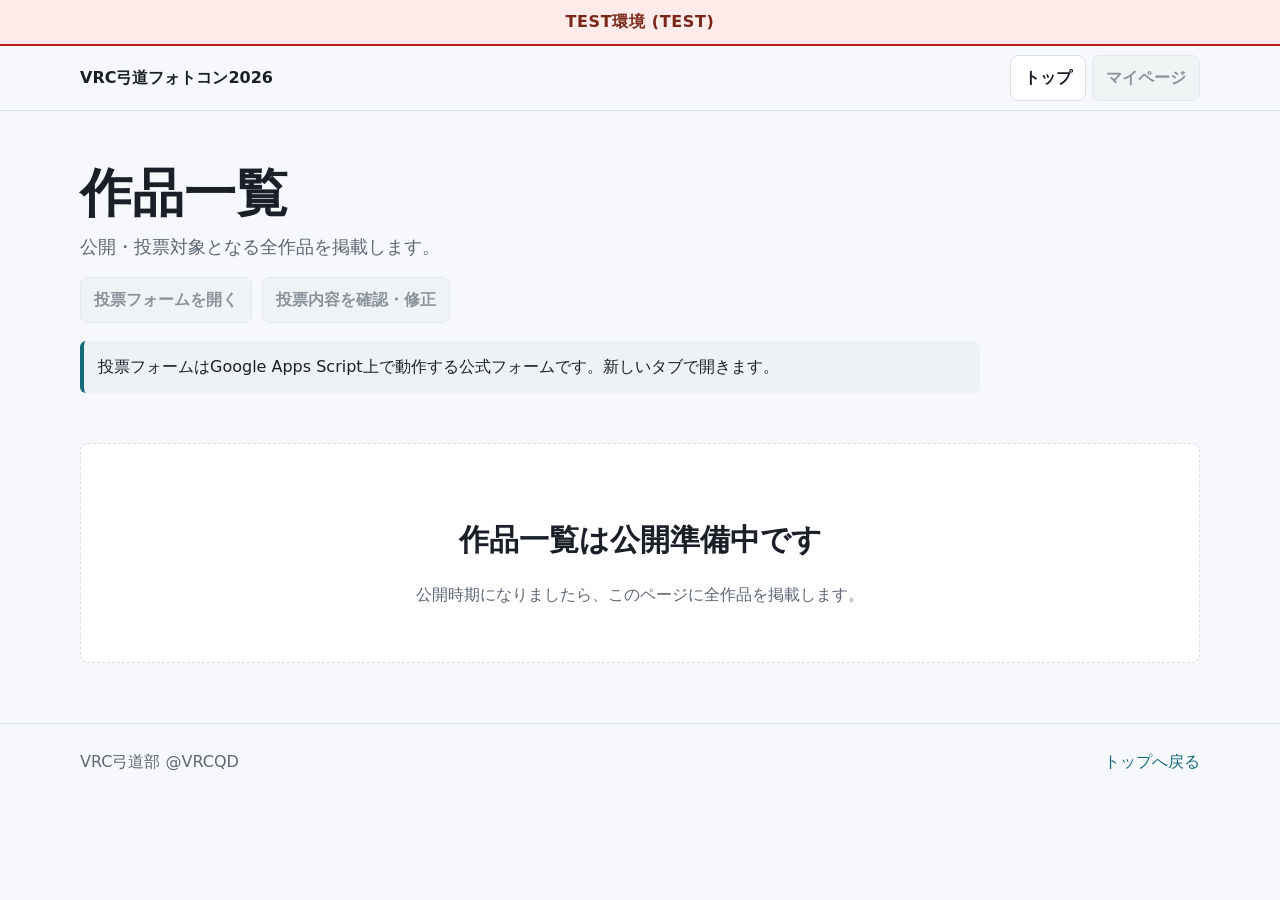
==== entries-preview.html @ 7f3b83bd "Initialize isolated QDPhoto2026 browser test site" ====
<!doctype html>
<html lang="ja" class="phase-pending">
<head>
  <meta charset="utf-8">
  <meta name="robots" content="noindex,nofollow">
  <meta name="viewport" content="width=device-width, initial-scale=1">
  <title>作品一覧 | VRC弓道フォトコン2026</title>
  <meta name="description" content="VRC弓道フォトコン2026の作品一覧ページです。">
  <link rel="icon" type="image/png" href="assets/vrcqd-logo.png">
  <link rel="stylesheet" href="assets/styles.css?v=20260829-integrity1">
  <script src="assets/site-phase-config.js?v=20260829-integrity1"></script>
  <script src="assets/site-phase.js?v=20260829-integrity1" defer></script>
</head>
<body>
  <div id="testEnvironmentBanner" class="test-environment-banner" role="status">TEST環境 (TEST)</div>
  <header class="site-header">
    <div class="header-inner">
      <a class="brand" href="./">VRC弓道フォトコン2026</a>
      <nav class="nav" aria-label="主要メニュー">
        <a href="./" data-phase-link="headerTop">トップ</a>
        <a href="https://script.google.com/macros/s/AKfycbwboX84w3tKqa4X1HfavQKS3Mtle6kLjFK2cM_atG5vRsBxDMOIy7jPRFaanUph2ZFs/exec?page=mypage" target="_blank" rel="noopener" data-phase-link="headerMypage">マイページ</a>
      </nav>
    </div>
  </header>

  <main class="shell">
    <section class="intro">
      <h1>作品一覧</h1>
      <p class="lead">公開・投票対象となる全作品を掲載します。</p>
      <div class="actions">
        <a class="button primary" href="https://script.google.com/macros/s/AKfycbwboX84w3tKqa4X1HfavQKS3Mtle6kLjFK2cM_atG5vRsBxDMOIy7jPRFaanUph2ZFs/exec?page=vote" target="_blank" rel="noopener" data-phase-link="vote">投票フォームを開く</a>
        <a class="button" href="https://script.google.com/macros/s/AKfycbwboX84w3tKqa4X1HfavQKS3Mtle6kLjFK2cM_atG5vRsBxDMOIy7jPRFaanUph2ZFs/exec?page=mypage" target="_blank" rel="noopener" data-phase-link="headerMypage">投票内容を確認・修正</a>
      </div>
      <p class="notice">投票フォームはGoogle Apps Script上で動作する公式フォームです。新しいタブで開きます。</p>
    </section>

    <section class="section">
      <div class="entry-placeholder">
        <div>
          <h2>作品一覧は公開準備中です</h2>
          <p class="muted">公開時期になりましたら、このページに全作品を掲載します。</p>
        </div>
      </div>
    </section>
  </main>

  <footer class="footer">
    <div class="footer-inner">
      <span>VRC弓道部 @VRCQD</span>
      <a href="./">トップへ戻る</a>
    </div>
  </footer>
</body>
</html>
---- assets/styles.css ----
:root {
  --bg: #f7f8fb;
  --surface: #ffffff;
  --surface-2: #eef2f4;
  --text: #1b2028;
  --muted: #5d6875;
  --line: #d9e0e8;
  --primary: #156b7a;
  --primary-strong: #0d4f5b;
  --accent: #684156;
  --accent-soft: #f3eaf0;
  --warning: #8a5a10;
  --shadow: 0 14px 34px rgba(27, 32, 40, 0.08);
}

* { box-sizing: border-box; }

body {
  margin: 0;
  background: var(--bg);
  color: var(--text);
  font: 16px/1.75 system-ui, -apple-system, BlinkMacSystemFont, "Segoe UI", sans-serif;
}

.test-environment-banner {
  position: relative;
  z-index: 20;
  border-bottom: 2px solid #b42318;
  background: #ffebe9;
  color: #7a271a;
  padding: 8px 16px;
  font-weight: 800;
  text-align: center;
  letter-spacing: 0.04em;
}

a { color: var(--primary); text-decoration: none; }
a:hover { text-decoration: underline; }
a:focus-visible, button:focus-visible, input:focus-visible, textarea:focus-visible, select:focus-visible {
  outline: 3px solid #f0a92f;
  outline-offset: 2px;
}

.visually-hidden {
  position: absolute;
  width: 1px;
  height: 1px;
  padding: 0;
  margin: -1px;
  overflow: hidden;
  clip: rect(0, 0, 0, 0);
  clip-path: inset(50%);
  white-space: nowrap;
  border: 0;
}

.site-header {
  position: sticky;
  top: 0;
  z-index: 10;
  background: rgba(247, 248, 251, 0.94);
  backdrop-filter: blur(14px);
  border-bottom: 1px solid var(--line);
}

.header-inner,
.shell {
  width: min(1120px, calc(100% - 32px));
  margin: 0 auto;
}

.header-inner {
  min-height: 64px;
  display: flex;
  align-items: center;
  justify-content: space-between;
  gap: 18px;
}

.brand {
  color: var(--text);
  font-weight: 800;
  white-space: nowrap;
}

.nav {
  display: flex;
  flex-wrap: wrap;
  justify-content: flex-end;
  gap: 6px;
}

.nav a,
.button {
  display: inline-flex;
  align-items: center;
  justify-content: center;
  min-height: 40px;
  padding: 8px 13px;
  border: 1px solid var(--line);
  border-radius: 8px;
  background: var(--surface);
  color: var(--text);
  font-weight: 600;
  text-decoration: none;
}

.nav a[aria-current="page"],
.button.primary {
  background: var(--primary);
  border-color: var(--primary);
  color: #fff;
}

.nav a.disabled,
.button.disabled,
.phase-pending [data-phase-link]:not([data-phase-link="headerTop"]):not([data-phase-link="headerMypage"]) {
  background: var(--surface-2);
  border-color: var(--line);
  color: var(--muted);
  cursor: not-allowed;
  opacity: 0.7;
  pointer-events: none;
}

.button.accent {
  background: var(--accent);
  border-color: var(--accent);
  color: #fff;
}

.shell { padding: 28px 0 60px; }

.hero-image {
  overflow: hidden;
  border: 1px solid var(--line);
  border-radius: 8px;
  background: #fff;
  box-shadow: var(--shadow);
}

.hero-image img {
  display: block;
  width: 100%;
  height: auto;
}

.hero-image + .schedule {
  margin-top: 20px;
}

.intro {
  max-width: 900px;
  padding: 26px 0 4px;
}

h1 {
  margin: 0 0 10px;
  font-size: clamp(30px, 5vw, 52px);
  line-height: 1.08;
  letter-spacing: 0;
}

h2 {
  margin: 32px 0 14px;
  font-size: clamp(22px, 3vw, 30px);
  letter-spacing: 0;
}

.section > h2:first-child,
.card > h2:first-child {
  margin-top: 0;
}

h3 {
  margin: 18px 0 8px;
  font-size: 18px;
}

p { margin: 0 0 14px; }

.lead {
  color: var(--muted);
  font-size: 18px;
}

.muted { color: var(--muted); }

.grid {
  display: grid;
  gap: 14px;
}

.grid.three { grid-template-columns: repeat(3, minmax(0, 1fr)); }
.grid.two { grid-template-columns: repeat(2, minmax(0, 1fr)); }

.card {
  padding: 18px;
  border: 1px solid var(--line);
  border-radius: 8px;
  background: var(--surface);
  box-shadow: var(--shadow);
}

.schedule strong {
  display: block;
  font-size: 22px;
}

.actions {
  display: flex;
  flex-wrap: wrap;
  gap: 10px;
  align-items: center;
}

.notice {
  margin: 18px 0;
  padding: 12px 14px;
  border-left: 4px solid var(--primary);
  border-radius: 6px;
  background: var(--surface-2);
}

.notice.warning {
  border-left-color: var(--warning);
  background: #fff7e8;
}

.section {
  margin-top: 28px;
}

.phase-status {
  padding: 16px 18px;
  border-left: 5px solid var(--primary);
  background: var(--surface);
}

.phase-status-message {
  margin: 0;
  color: var(--primary-strong);
  font-size: 20px;
  font-weight: 800;
}

.phase-status-message a {
  color: var(--accent);
  text-decoration: underline;
  text-decoration-thickness: 2px;
  text-underline-offset: 3px;
}

.phase-status-message a:hover,
.phase-status-message a:focus-visible {
  color: var(--text);
}

.phase-status-message a + a {
  margin-left: 0.25em;
}

.world-list {
  display: grid;
  gap: 10px;
}

.world-list p { margin: 0; }

.entry-placeholder,
.result-placeholder {
  min-height: 220px;
  display: grid;
  place-items: center;
  text-align: center;
  background: var(--surface);
  border: 1px dashed var(--line);
  border-radius: 8px;
}

.footer {
  border-top: 1px solid var(--line);
  padding: 24px 0 34px;
  color: var(--muted);
}

.footer-inner {
  width: min(1120px, calc(100% - 32px));
  margin: 0 auto;
  display: flex;
  flex-wrap: wrap;
  justify-content: space-between;
  gap: 12px;
}

@media (max-width: 760px) {
  .header-inner {
    align-items: flex-start;
    flex-direction: column;
    padding: 12px 0;
  }

  .nav { justify-content: flex-start; }
  .grid.two,
  .grid.three { grid-template-columns: 1fr; }
  .actions { align-items: stretch; flex-direction: column; }
  .button { width: 100%; }
}
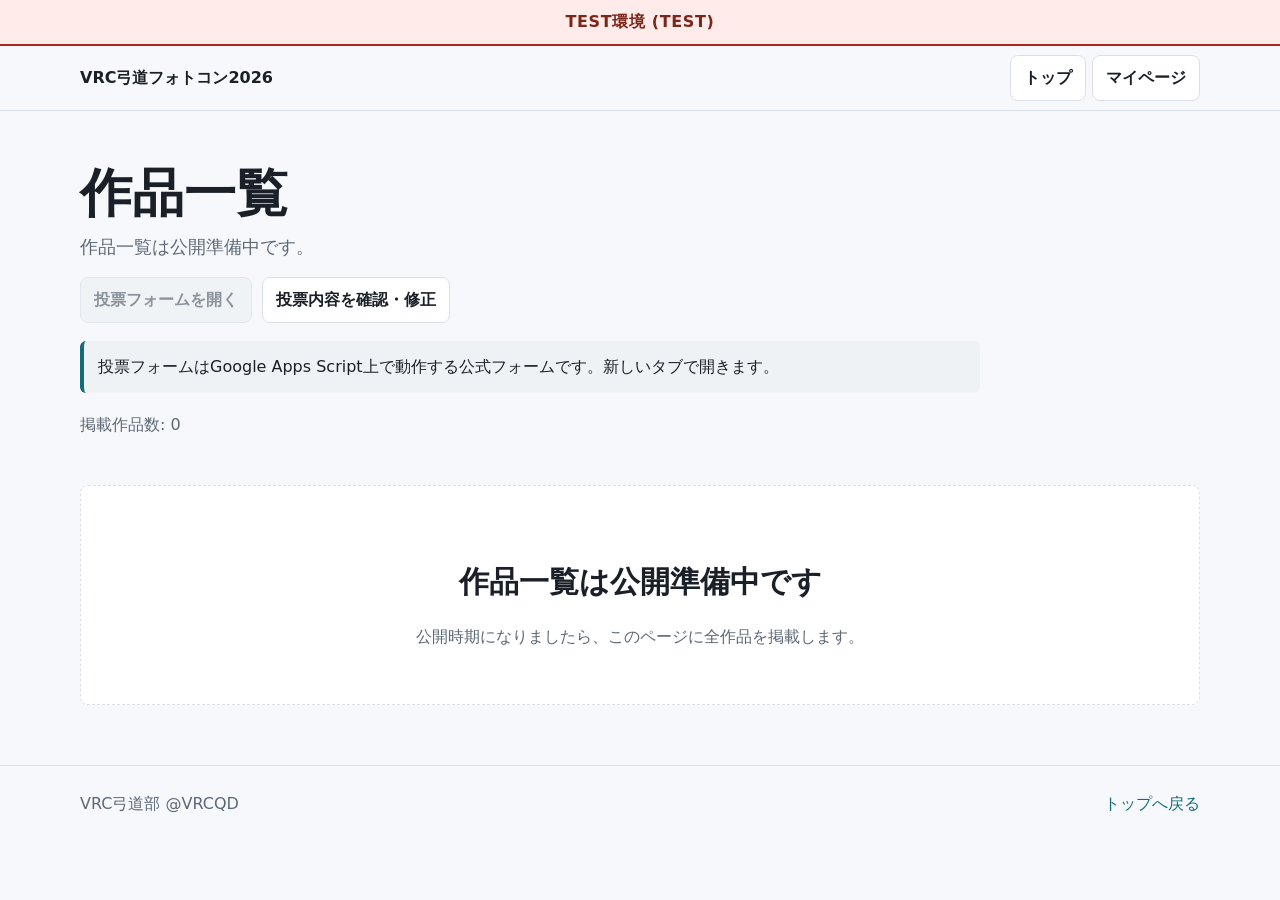
==== commit c4d8848c: "Reset entries page to pre-public state (2026/08/29 21:15)" ====
--- a/entries-preview.html
+++ b/entries-preview.html
@@ -2,8 +2,8 @@
 <html lang="ja" class="phase-pending">
 <head>
   <meta charset="utf-8">
+  <meta name="viewport" content="width=device-width, initial-scale=1">
   <meta name="robots" content="noindex,nofollow">
-  <meta name="viewport" content="width=device-width, initial-scale=1">
   <title>作品一覧 | VRC弓道フォトコン2026</title>
   <meta name="description" content="VRC弓道フォトコン2026の作品一覧ページです。">
   <link rel="icon" type="image/png" href="assets/vrcqd-logo.png">
@@ -12,7 +12,6 @@
   <script src="assets/site-phase.js?v=20260829-integrity1" defer></script>
 </head>
 <body>
-  <div id="testEnvironmentBanner" class="test-environment-banner" role="status">TEST環境 (TEST)</div>
   <header class="site-header">
     <div class="header-inner">
       <a class="brand" href="./">VRC弓道フォトコン2026</a>
@@ -26,21 +25,17 @@
   <main class="shell">
     <section class="intro">
       <h1>作品一覧</h1>
-      <p class="lead">公開・投票対象となる全作品を掲載します。</p>
+      <p class="lead">作品一覧は公開準備中です。</p>
       <div class="actions">
         <a class="button primary" href="https://script.google.com/macros/s/AKfycbwboX84w3tKqa4X1HfavQKS3Mtle6kLjFK2cM_atG5vRsBxDMOIy7jPRFaanUph2ZFs/exec?page=vote" target="_blank" rel="noopener" data-phase-link="vote">投票フォームを開く</a>
         <a class="button" href="https://script.google.com/macros/s/AKfycbwboX84w3tKqa4X1HfavQKS3Mtle6kLjFK2cM_atG5vRsBxDMOIy7jPRFaanUph2ZFs/exec?page=mypage" target="_blank" rel="noopener" data-phase-link="headerMypage">投票内容を確認・修正</a>
       </div>
       <p class="notice">投票フォームはGoogle Apps Script上で動作する公式フォームです。新しいタブで開きます。</p>
+      <p class="muted">掲載作品数: 0</p>
     </section>
 
     <section class="section">
-      <div class="entry-placeholder">
-        <div>
-          <h2>作品一覧は公開準備中です</h2>
-          <p class="muted">公開時期になりましたら、このページに全作品を掲載します。</p>
-        </div>
-      </div>
+      <div class="entry-placeholder"><div><h2>作品一覧は公開準備中です</h2><p class="muted">公開時期になりましたら、このページに全作品を掲載します。</p></div></div>
     </section>
   </main>
 
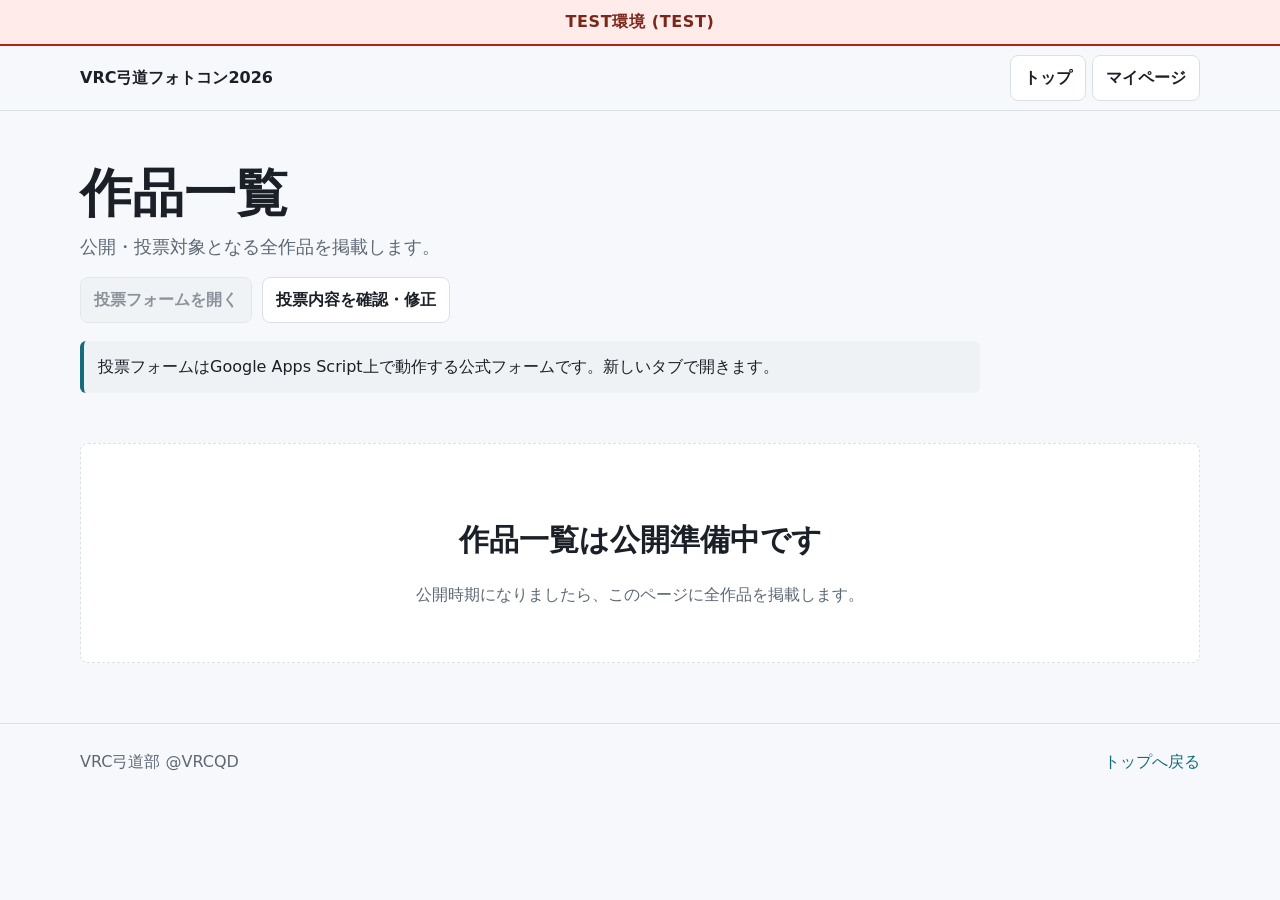
==== commit c8421051: "Sync validation shell fixes" ====
--- a/entries-preview.html
+++ b/entries-preview.html
@@ -1,9 +1,8 @@
 <!doctype html>
 <html lang="ja" class="phase-pending">
-<head>
+<head><meta name="robots" content="noindex,nofollow">
   <meta charset="utf-8">
   <meta name="viewport" content="width=device-width, initial-scale=1">
-  <meta name="robots" content="noindex,nofollow">
   <title>作品一覧 | VRC弓道フォトコン2026</title>
   <meta name="description" content="VRC弓道フォトコン2026の作品一覧ページです。">
   <link rel="icon" type="image/png" href="assets/vrcqd-logo.png">
@@ -11,7 +10,7 @@
   <script src="assets/site-phase-config.js?v=20260829-integrity1"></script>
   <script src="assets/site-phase.js?v=20260829-integrity1" defer></script>
 </head>
-<body>
+<body><div id="testEnvironmentBanner" class="test-environment-banner" role="status">TEST環境 (TEST)</div>
   <header class="site-header">
     <div class="header-inner">
       <a class="brand" href="./">VRC弓道フォトコン2026</a>
@@ -25,17 +24,21 @@
   <main class="shell">
     <section class="intro">
       <h1>作品一覧</h1>
-      <p class="lead">作品一覧は公開準備中です。</p>
+      <p class="lead">公開・投票対象となる全作品を掲載します。</p>
       <div class="actions">
         <a class="button primary" href="https://script.google.com/macros/s/AKfycbwboX84w3tKqa4X1HfavQKS3Mtle6kLjFK2cM_atG5vRsBxDMOIy7jPRFaanUph2ZFs/exec?page=vote" target="_blank" rel="noopener" data-phase-link="vote">投票フォームを開く</a>
         <a class="button" href="https://script.google.com/macros/s/AKfycbwboX84w3tKqa4X1HfavQKS3Mtle6kLjFK2cM_atG5vRsBxDMOIy7jPRFaanUph2ZFs/exec?page=mypage" target="_blank" rel="noopener" data-phase-link="headerMypage">投票内容を確認・修正</a>
       </div>
       <p class="notice">投票フォームはGoogle Apps Script上で動作する公式フォームです。新しいタブで開きます。</p>
-      <p class="muted">掲載作品数: 0</p>
     </section>
 
     <section class="section">
-      <div class="entry-placeholder"><div><h2>作品一覧は公開準備中です</h2><p class="muted">公開時期になりましたら、このページに全作品を掲載します。</p></div></div>
+      <div class="entry-placeholder">
+        <div>
+          <h2>作品一覧は公開準備中です</h2>
+          <p class="muted">公開時期になりましたら、このページに全作品を掲載します。</p>
+        </div>
+      </div>
     </section>
   </main>
 
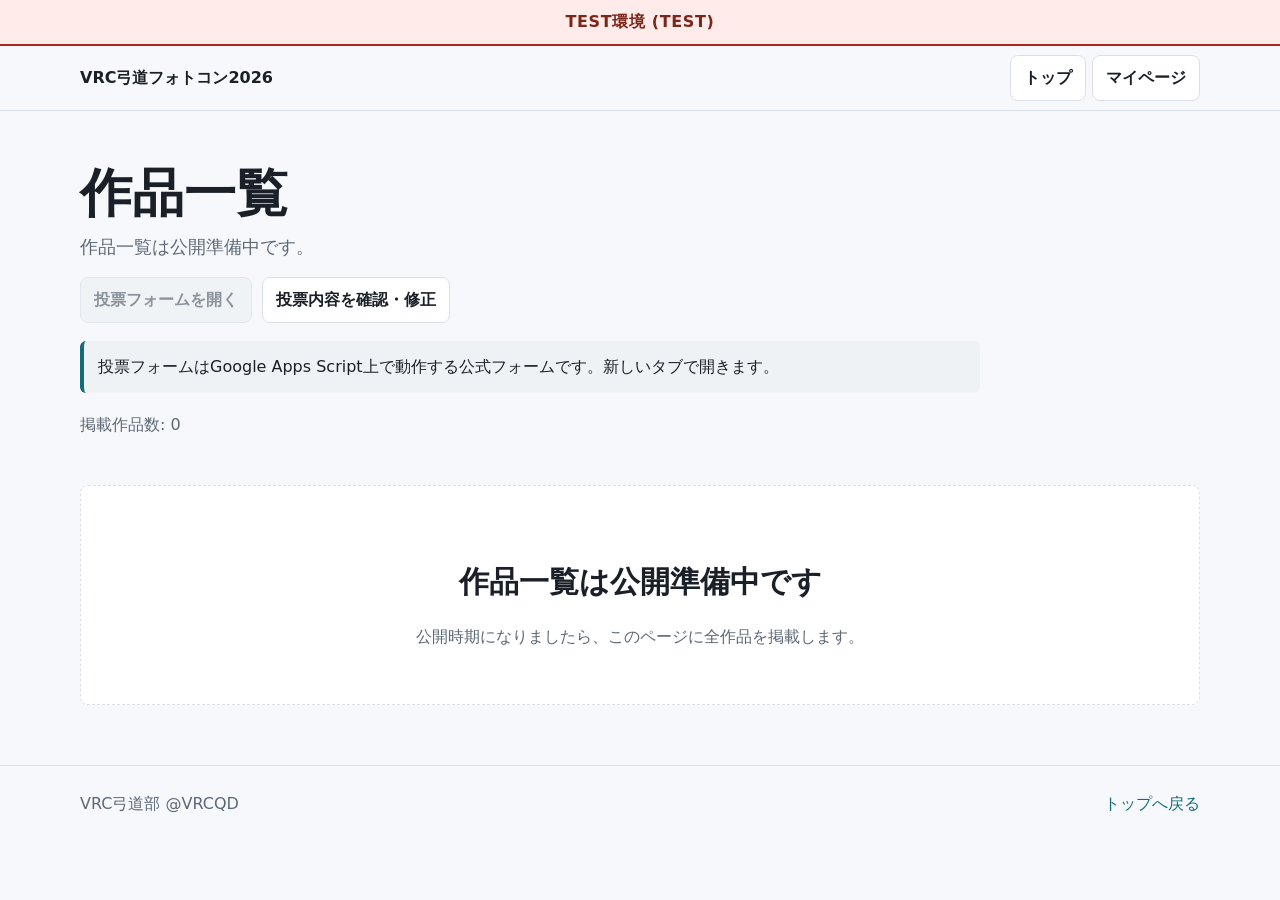
==== commit 30323792: "Publish finalized results and phase 6 (2026/08/29 23:46)" ====
--- a/entries-preview.html
+++ b/entries-preview.html
@@ -1,16 +1,17 @@
 <!doctype html>
 <html lang="ja" class="phase-pending">
-<head><meta name="robots" content="noindex,nofollow">
+<head>
   <meta charset="utf-8">
   <meta name="viewport" content="width=device-width, initial-scale=1">
+  <meta name="robots" content="noindex,nofollow">
   <title>作品一覧 | VRC弓道フォトコン2026</title>
   <meta name="description" content="VRC弓道フォトコン2026の作品一覧ページです。">
   <link rel="icon" type="image/png" href="assets/vrcqd-logo.png">
   <link rel="stylesheet" href="assets/styles.css?v=20260829-integrity1">
   <script src="assets/site-phase-config.js?v=20260829-integrity1"></script>
-  <script src="assets/site-phase.js?v=20260829-integrity1" defer></script>
+  <script src="assets/site-phase.js?v=20260829-phase-label1" defer></script>
 </head>
-<body><div id="testEnvironmentBanner" class="test-environment-banner" role="status">TEST環境 (TEST)</div>
+<body>
   <header class="site-header">
     <div class="header-inner">
       <a class="brand" href="./">VRC弓道フォトコン2026</a>
@@ -24,21 +25,17 @@
   <main class="shell">
     <section class="intro">
       <h1>作品一覧</h1>
-      <p class="lead">公開・投票対象となる全作品を掲載します。</p>
+      <p class="lead">作品一覧は公開準備中です。</p>
       <div class="actions">
         <a class="button primary" href="https://script.google.com/macros/s/AKfycbwboX84w3tKqa4X1HfavQKS3Mtle6kLjFK2cM_atG5vRsBxDMOIy7jPRFaanUph2ZFs/exec?page=vote" target="_blank" rel="noopener" data-phase-link="vote">投票フォームを開く</a>
         <a class="button" href="https://script.google.com/macros/s/AKfycbwboX84w3tKqa4X1HfavQKS3Mtle6kLjFK2cM_atG5vRsBxDMOIy7jPRFaanUph2ZFs/exec?page=mypage" target="_blank" rel="noopener" data-phase-link="headerMypage">投票内容を確認・修正</a>
       </div>
       <p class="notice">投票フォームはGoogle Apps Script上で動作する公式フォームです。新しいタブで開きます。</p>
+      <p class="muted">掲載作品数: 0</p>
     </section>
 
     <section class="section">
-      <div class="entry-placeholder">
-        <div>
-          <h2>作品一覧は公開準備中です</h2>
-          <p class="muted">公開時期になりましたら、このページに全作品を掲載します。</p>
-        </div>
-      </div>
+      <div class="entry-placeholder"><div><h2>作品一覧は公開準備中です</h2><p class="muted">公開時期になりましたら、このページに全作品を掲載します。</p></div></div>
     </section>
   </main>
 
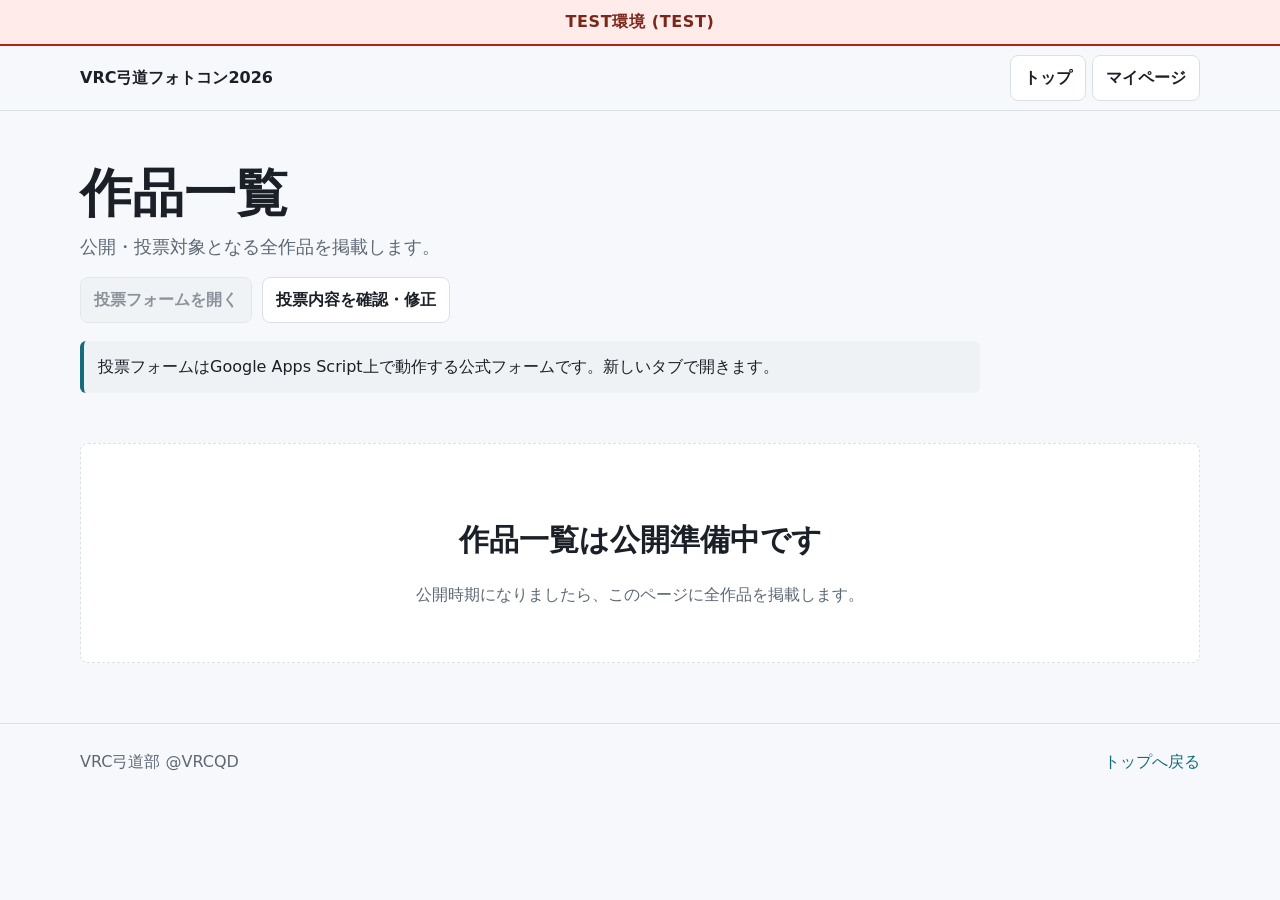
==== commit 3512d2f5: "Normalize phase controller cache keys" ====
--- a/entries-preview.html
+++ b/entries-preview.html
@@ -1,9 +1,9 @@
 <!doctype html>
 <html lang="ja" class="phase-pending">
 <head>
+  <meta name="robots" content="noindex,nofollow">
   <meta charset="utf-8">
   <meta name="viewport" content="width=device-width, initial-scale=1">
-  <meta name="robots" content="noindex,nofollow">
   <title>作品一覧 | VRC弓道フォトコン2026</title>
   <meta name="description" content="VRC弓道フォトコン2026の作品一覧ページです。">
   <link rel="icon" type="image/png" href="assets/vrcqd-logo.png">
@@ -11,7 +11,7 @@
   <script src="assets/site-phase-config.js?v=20260829-integrity1"></script>
   <script src="assets/site-phase.js?v=20260829-phase-label1" defer></script>
 </head>
-<body>
+<body><div id="testEnvironmentBanner" class="test-environment-banner" role="status">TEST環境 (TEST)</div>
   <header class="site-header">
     <div class="header-inner">
       <a class="brand" href="./">VRC弓道フォトコン2026</a>
@@ -25,17 +25,21 @@
   <main class="shell">
     <section class="intro">
       <h1>作品一覧</h1>
-      <p class="lead">作品一覧は公開準備中です。</p>
+      <p class="lead">公開・投票対象となる全作品を掲載します。</p>
       <div class="actions">
         <a class="button primary" href="https://script.google.com/macros/s/AKfycbwboX84w3tKqa4X1HfavQKS3Mtle6kLjFK2cM_atG5vRsBxDMOIy7jPRFaanUph2ZFs/exec?page=vote" target="_blank" rel="noopener" data-phase-link="vote">投票フォームを開く</a>
         <a class="button" href="https://script.google.com/macros/s/AKfycbwboX84w3tKqa4X1HfavQKS3Mtle6kLjFK2cM_atG5vRsBxDMOIy7jPRFaanUph2ZFs/exec?page=mypage" target="_blank" rel="noopener" data-phase-link="headerMypage">投票内容を確認・修正</a>
       </div>
       <p class="notice">投票フォームはGoogle Apps Script上で動作する公式フォームです。新しいタブで開きます。</p>
-      <p class="muted">掲載作品数: 0</p>
     </section>
 
     <section class="section">
-      <div class="entry-placeholder"><div><h2>作品一覧は公開準備中です</h2><p class="muted">公開時期になりましたら、このページに全作品を掲載します。</p></div></div>
+      <div class="entry-placeholder">
+        <div>
+          <h2>作品一覧は公開準備中です</h2>
+          <p class="muted">公開時期になりましたら、このページに全作品を掲載します。</p>
+        </div>
+      </div>
     </section>
   </main>
 
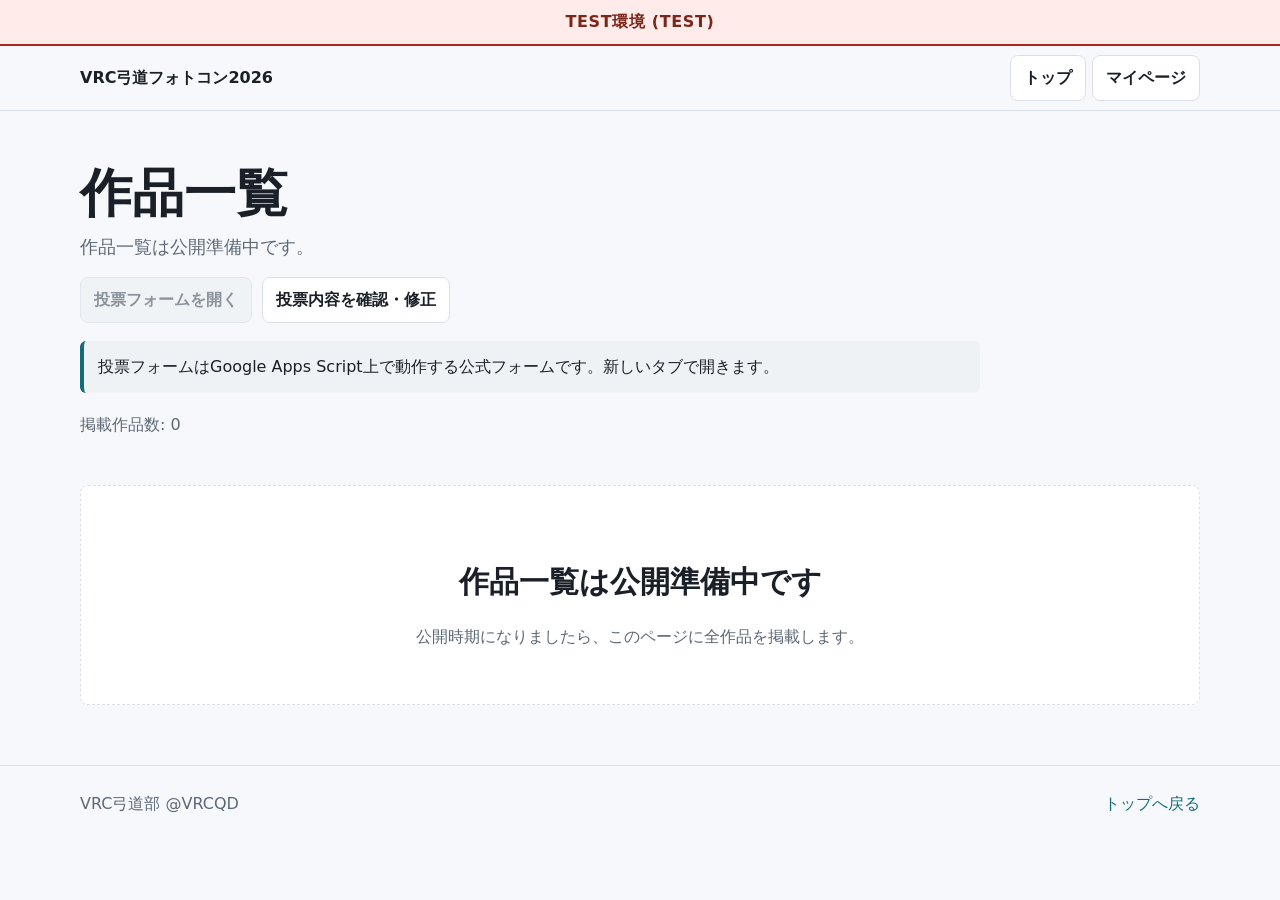
==== commit 89726210: "Return results to phase 5 placeholder (2026/08/30 03:30)" ====
--- a/entries-preview.html
+++ b/entries-preview.html
@@ -1,9 +1,9 @@
 <!doctype html>
 <html lang="ja" class="phase-pending">
 <head>
-  <meta name="robots" content="noindex,nofollow">
   <meta charset="utf-8">
   <meta name="viewport" content="width=device-width, initial-scale=1">
+  <meta name="robots" content="noindex,nofollow">
   <title>作品一覧 | VRC弓道フォトコン2026</title>
   <meta name="description" content="VRC弓道フォトコン2026の作品一覧ページです。">
   <link rel="icon" type="image/png" href="assets/vrcqd-logo.png">
@@ -11,7 +11,7 @@
   <script src="assets/site-phase-config.js?v=20260829-integrity1"></script>
   <script src="assets/site-phase.js?v=20260829-phase-label1" defer></script>
 </head>
-<body><div id="testEnvironmentBanner" class="test-environment-banner" role="status">TEST環境 (TEST)</div>
+<body>
   <header class="site-header">
     <div class="header-inner">
       <a class="brand" href="./">VRC弓道フォトコン2026</a>
@@ -25,21 +25,17 @@
   <main class="shell">
     <section class="intro">
       <h1>作品一覧</h1>
-      <p class="lead">公開・投票対象となる全作品を掲載します。</p>
+      <p class="lead">作品一覧は公開準備中です。</p>
       <div class="actions">
         <a class="button primary" href="https://script.google.com/macros/s/AKfycbwboX84w3tKqa4X1HfavQKS3Mtle6kLjFK2cM_atG5vRsBxDMOIy7jPRFaanUph2ZFs/exec?page=vote" target="_blank" rel="noopener" data-phase-link="vote">投票フォームを開く</a>
         <a class="button" href="https://script.google.com/macros/s/AKfycbwboX84w3tKqa4X1HfavQKS3Mtle6kLjFK2cM_atG5vRsBxDMOIy7jPRFaanUph2ZFs/exec?page=mypage" target="_blank" rel="noopener" data-phase-link="headerMypage">投票内容を確認・修正</a>
       </div>
       <p class="notice">投票フォームはGoogle Apps Script上で動作する公式フォームです。新しいタブで開きます。</p>
+      <p class="muted">掲載作品数: 0</p>
     </section>
 
     <section class="section">
-      <div class="entry-placeholder">
-        <div>
-          <h2>作品一覧は公開準備中です</h2>
-          <p class="muted">公開時期になりましたら、このページに全作品を掲載します。</p>
-        </div>
-      </div>
+      <div class="entry-placeholder"><div><h2>作品一覧は公開準備中です</h2><p class="muted">公開時期になりましたら、このページに全作品を掲載します。</p></div></div>
     </section>
   </main>
 
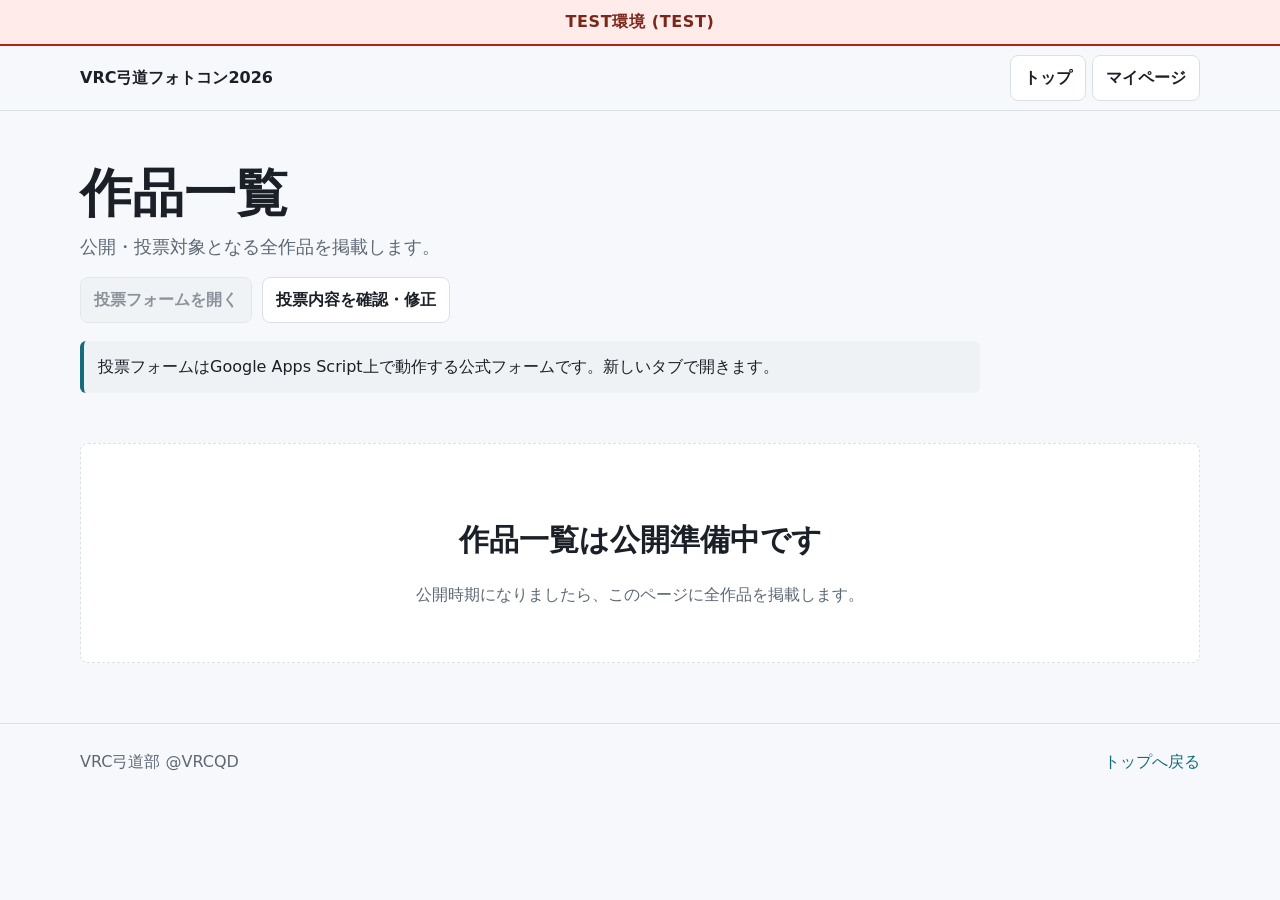
==== commit e9acd165: "Restore validation privacy overlays" ====
--- a/entries-preview.html
+++ b/entries-preview.html
@@ -1,9 +1,9 @@
 <!doctype html>
 <html lang="ja" class="phase-pending">
 <head>
+  <meta name="robots" content="noindex,nofollow">
   <meta charset="utf-8">
   <meta name="viewport" content="width=device-width, initial-scale=1">
-  <meta name="robots" content="noindex,nofollow">
   <title>作品一覧 | VRC弓道フォトコン2026</title>
   <meta name="description" content="VRC弓道フォトコン2026の作品一覧ページです。">
   <link rel="icon" type="image/png" href="assets/vrcqd-logo.png">
@@ -11,7 +11,7 @@
   <script src="assets/site-phase-config.js?v=20260829-integrity1"></script>
   <script src="assets/site-phase.js?v=20260829-phase-label1" defer></script>
 </head>
-<body>
+<body><div id="testEnvironmentBanner" class="test-environment-banner" role="status">TEST環境 (TEST)</div>
   <header class="site-header">
     <div class="header-inner">
       <a class="brand" href="./">VRC弓道フォトコン2026</a>
@@ -25,17 +25,21 @@
   <main class="shell">
     <section class="intro">
       <h1>作品一覧</h1>
-      <p class="lead">作品一覧は公開準備中です。</p>
+      <p class="lead">公開・投票対象となる全作品を掲載します。</p>
       <div class="actions">
         <a class="button primary" href="https://script.google.com/macros/s/AKfycbwboX84w3tKqa4X1HfavQKS3Mtle6kLjFK2cM_atG5vRsBxDMOIy7jPRFaanUph2ZFs/exec?page=vote" target="_blank" rel="noopener" data-phase-link="vote">投票フォームを開く</a>
         <a class="button" href="https://script.google.com/macros/s/AKfycbwboX84w3tKqa4X1HfavQKS3Mtle6kLjFK2cM_atG5vRsBxDMOIy7jPRFaanUph2ZFs/exec?page=mypage" target="_blank" rel="noopener" data-phase-link="headerMypage">投票内容を確認・修正</a>
       </div>
       <p class="notice">投票フォームはGoogle Apps Script上で動作する公式フォームです。新しいタブで開きます。</p>
-      <p class="muted">掲載作品数: 0</p>
     </section>
 
     <section class="section">
-      <div class="entry-placeholder"><div><h2>作品一覧は公開準備中です</h2><p class="muted">公開時期になりましたら、このページに全作品を掲載します。</p></div></div>
+      <div class="entry-placeholder">
+        <div>
+          <h2>作品一覧は公開準備中です</h2>
+          <p class="muted">公開時期になりましたら、このページに全作品を掲載します。</p>
+        </div>
+      </div>
     </section>
   </main>
 
